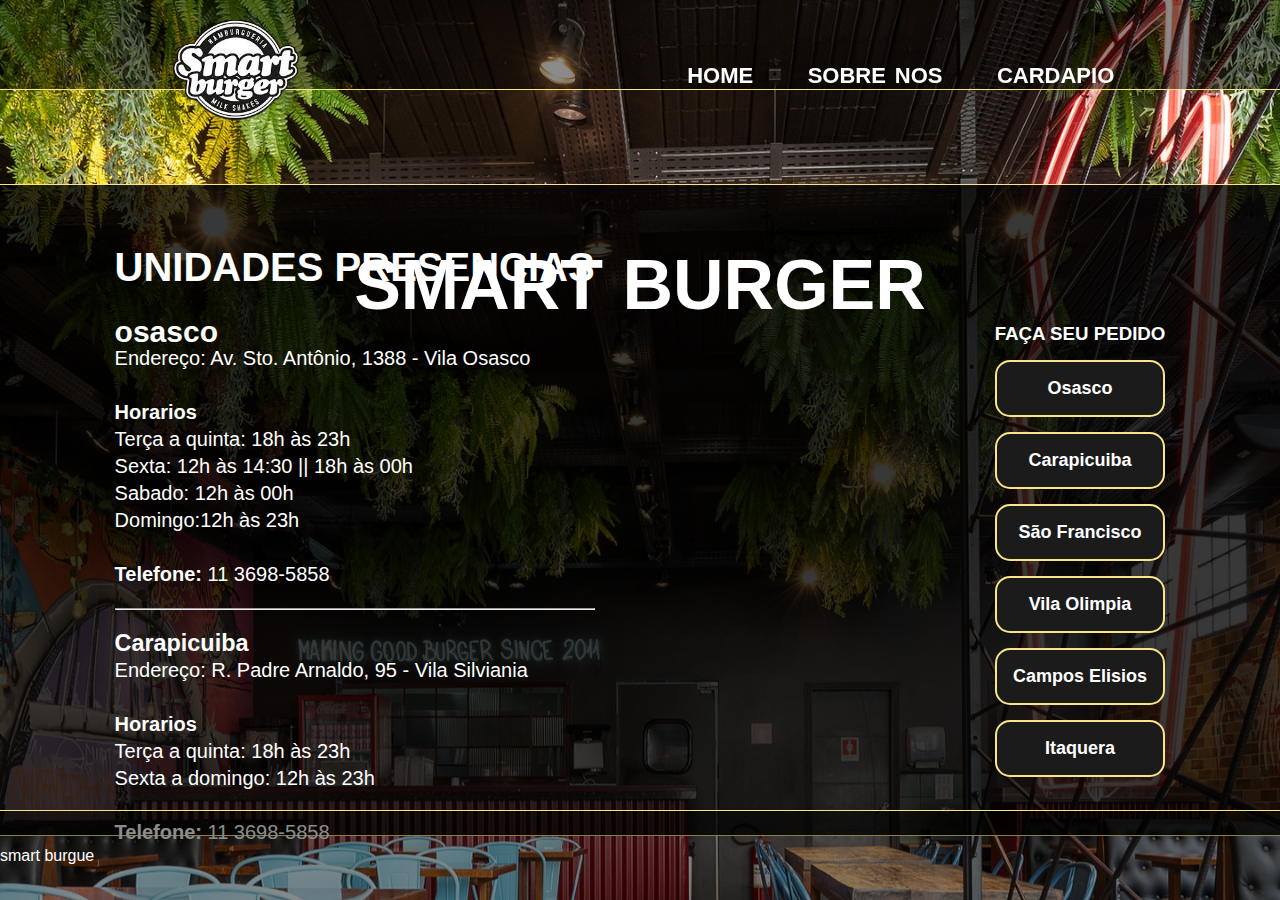
==== index.html @ 5e98b0a4 "projeto smart" ====
<!DOCTYPE html>
<html lang="pt-br">

<head>
    <meta charset="UTF-8">
    <meta name="viewport" content="width=device-width, initial-scale=1.0">
    <title>Smart Burger</title>
    <link rel="stylesheet" href="style.css">
</head>

<body>
    <header class="header">
        <a href="index.html">
            <img src="img/images-removebg-preview.png"  class="logo" alt="">
        </a>
        <div class="linksHeader">
            <a href="index.html">home</a>
            <a href="sobre.html">sobre nos</a>
            <!-- <a href="unidades.html">nossas unidade</a> -->
            <a href="cardapio.html">cardapio</a>
        </div>
    </header>
    
    <section class="containerSection">
        <div class="container">

            <div>
                <h1 class="smarth1">
                    SMART BURGER
                </h1>
            </div>
            <div class="unidadeEdelivery">
                <div class="unidades" id="unidades">
                    <h1>UNIDADES PRESENCIAS</h1>
                    <div class="unidade1">
                        <br>
                        <h2>osasco</h2>
                        <p>Endereço: Av. Sto. Antônio, 1388 - Vila Osasco</p>
                        <br>
                        <h4>Horarios</h4>
                        <p>Terça a quinta: 18h às 23h</p>
                        <p>Sexta: 12h às 14:30 || 18h às 00h</p>
                        <p>Sabado: 12h às 00h</p>
                        <p>Domingo:12h às 23h</p>
                        <br>
                        <p><strong>Telefone:</strong> 11 3698-5858</p>
                    </div>
                    <hr style="margin: 10px 0;">
                    <div class="unidade1">
                        <h3>Carapicuiba</h3>
                        <p>Endereço: R. Padre Arnaldo, 95 - Vila Silviania</p>
                        <br>                        
                        <h4>Horarios</h4>
                        <p>Terça a quinta: 18h às 23h</p>
                        <p>Sexta a domingo: 12h às 23h</p>
                        <br>
                        <p><strong>Telefone:</strong> 11 3698-5858</p>
                    </div>
                </div>
                <div class="delivery">
                <h3>faça seu pedido</h3>
                <button>osasco</button>
                <button>carapicuiba</button>
                <button>são francisco</button>
                <button>vila olimpia</button>
                <button>campos elisios</button>
                <button>itaquera</button>
            </div>
        </div>
        </div>
        
        <div class="contato">

        </div>
        </div>
    </section>

    <footer>
        <div>
            <p>smart burgue</p>
        </div>
    </footer>
</body>

</html>
---- style.css ----
*{
    margin: 0;
    padding: 0;
    box-sizing: border-box;
}

body{
    /* background: radial-gradient(rgb(27, 27, 27), rgb(43, 42, 42)); */
    background-image: url('img/salao.jpg');
    background-size: cover;
    background-repeat: no-repeat;
    background-position: fixed;
    font-family: 'Roboto', sans-serif;
    color: white;
    height: 100vh;
    /* width: 100%; */
}

/* HEADER */
.header{
    display: flex;
    height: 10vh;
    flex-direction: row;
    flex-wrap: wrap;
    justify-content: space-around;
    align-items: center;
    background-color: #00000073;
    border-bottom: 1px solid #F7E588;
    width: 100%;
    position: fixed;
    z-index: 1;
}
.logo{
    width: 140px;
}
.linksHeader a{
    text-decoration: none;
    font-size: 32px;
    font-weight: bold;
    color: white;
    font-variant: small-caps;
    margin-left: 50px;
    transition: 0.5s;
}.linksHeader a:hover{
    color: #F7E588;
    border-bottom-left-radius: 1px solid #F7E588;
}

/* FOOTER */
footer{
    position: absolute;
    bottom: 0;
    display: flex;
    height: 10vh;
    flex-wrap: wrap;
    align-items: center;
    background-color: #00000073;
    border-top: 1px solid #F7E588;
    width: 100%;
    margin-top: 100px;

}

/* HOME */
.containerSection{
    position: absolute;
    display: flex;
    align-items: center;
    justify-content: center;
    width: 100%;
    height: 80vh;
    margin: 150px 0;
    /* padding: 10px 0; */
    
}

.container{
    background-color: #000000c7;
    display: flex;
    /* height: 100vh; */
    flex-direction: column;
    align-items: center;
    justify-content: center;
    /* margin: 150px auto; */
    padding: 60px 0;
    width: 100%;
    border-top: 1px solid #F7E588;
    border-bottom: 1px solid #F7E588;
    
}

.unidadeEdelivery{
    height: 50vh;
    display: flex;
    flex-direction: row;
    align-items: center;
    gap: 400px;
    margin: 0 20px;
}
.unidades{
    display: flex;
    flex-direction: column;
    gap: 10px;
    line-height: 27px;
    font-size: 20px;
}
.delivery{
    display: flex;
    flex-direction: column;
    /* margin: 0 auto; */
    gap: 15px 0;
    /* text-align: center; */
    text-transform: uppercase;
}
.delivery button{
    padding: 16px;
    font-size: 18px;
    font-weight: 700;
    border: 2px solid #F7E588;
    background-color: #1B1B1B;
    color: white;
    text-transform: capitalize;
    border-radius: 15px;
}
.delivery button:hover{
    background-color: #F7E588;
    border: 2px solid white;
    color: #1B1B1B
}
.smarth1{
    font-size: 70px;
    font-weight: 700;
    

}

/* SOBRE */

.sobreNos{
    position: absolute;
    display: flex;
    align-items: center;
    justify-content: center;
    width: 100%;
    height: 80vh;
    margin: 150px 0;
    /* width: 50vw; */
    flex-direction: column;
    align-items: center;
    justify-content: center;
    
}

.imgs{
    display: flex;
    align-items: center;
    justify-content: center;
    flex-direction: row;
    border: 2px solid #F7E588;
    margin: 30px;

    /* position: relative; */
}
.imgs img{
    max-width: 600px;
    min-width: 150px;
    width: 100%;

}
.sobre{
    border: 2px solid #F7E588;
    background-color: #1B1B1B;
    color: #F7E588;
    /* position: absolute; */
    display: flex;
    flex-direction: column;
    align-items: center;
    margin: -100px 10px 70px;
    padding: 30px 20px;
    font-size: 20PX;
    max-width: 850px;
    text-align: justify;
    width: auto;
}


/* CARDAPIO */
.sectionCardapio{
display: flex;
position: absolute;
flex-direction: column;
height: 80vh;
width: 100%;
align-items:  center ;
justify-content: center;
margin: 110px auto;
}
.fotosCardapio{
    display: grid;
    grid-template-columns: repeat(3, 1fr);
    gap: 6px;
    margin: 20px;
    
}
.fotosCardapio img{
    max-width: 300px;
    width: 100%;
}
.btnCardapio{
    margin-top: 30px;
    font-size: 50px;
    background-color: #1B1B1B;
    border: 2px solid #F7E588;
    color: #F7E588;
    padding: 20px;
    border-radius: 10px;
    cursor: pointer;
}
.btnCardapio:hover{
    background-color: #F7E588;
    border: 2px solid #1B1B1B;
    color: #1B1B1B
    ;
}


@media (max-width: 900px){
    .containerSection{
        margin: 100px 0;
    }
    .unidadeEdelivery{
        /* flex-direction: column; */
        gap: 100px;
        justify-content: center;
        width: 100%;
        padding: 0 10px;
        flex-wrap: wrap;
    }
    .unidades{
        text-align: center;
    }
    .sobreNos{
        margin: 100px 0;
    }
    .imgs{
        flex-direction: column;
    }
    .sobre{
        margin: 0;
    }
    .sectionCardapio{
        margin: 100px 0;
    }
    .fotosCardapio{
        grid-template-columns: 1fr;
    }
    .fotosCardapio img{
        max-width: 100%;
    }
    .btnCardapio{
        font-size: 30px;
    }
    .smarth1{
        font-size: 50px;
    }
    .delivery button{
        padding: 10px;
        font-size: 14px;
    }
    .linksHeader a{
        font-size: 20px;
    }
    .logo{
        width: 100px;
    }
    
}
@media (max-width: 710px){
    .container{
        height: auto;
        margin-top: 150px; /* Reduzir a margem superior */
        padding: 20px; /* Adicionar padding para espaçamento interno */
    }
    .unidadeEdelivery{
        height: auto; /* Ajustar a altura automaticamente */
        flex-direction: column; /* Mudar a direção do flex para coluna */
        align-items: center; /* Centralizar os itens */
        gap: 20px; /* Reduzir o espaçamento entre os itens */
        padding: 20px; /* Adicionar padding para espaçamento interno */
    }
    .header{
        height: auto; /* Ajustar a altura automaticamente */
        flex-direction: column; /* Mudar a direção do flex para coluna */
        align-items: center; /* Centralizar os itens */
        padding: 10px; /* Adicionar padding para espaçamento interno */
    }
    footer{
        height: auto; /* Ajustar a altura automaticamente */
        padding: 20px; /* Adicionar padding para espaçamento interno */
        margin-top: 50px; /* Reduzir a margem superior */
    }
    .sobre{
        margin: 0;
        padding: 20px; /* Adicionar padding para espaçamento interno */
    }
    .sectionCardapio{
        margin: 20px 0; /* Reduzir a margem superior e inferior */
        padding: 20px; /* Adicionar padding para espaçamento interno */
    }
    .fotosCardapio{
        grid-template-columns: 1fr; /* Ajustar a grade para uma coluna */
        gap: 10px; /* Reduzir o espaçamento entre os itens */
    }
    .fotosCardapio img{
        max-width: 100%; /* Ajustar a largura máxima para 100% */
    }
    .btnCardapio{
        font-size: 20px; /* Reduzir o tamanho da fonte */
        padding: 10px; /* Reduzir o padding */
    }
    .smarth1{
        font-size: 40px; /* Reduzir o tamanho da fonte */
    }
    .delivery button{
        padding: 10px; /* Reduzir o padding */
        font-size: 14px; /* Reduzir o tamanho da fonte */
    }
    .linksHeader a{
        font-size: 20px; /* Reduzir o tamanho da fonte */
        margin-left: 10px; /* Reduzir a margem esquerda */
    }
    .logo{
        width: 80px; /* Reduzir a largura da logo */
    }
}
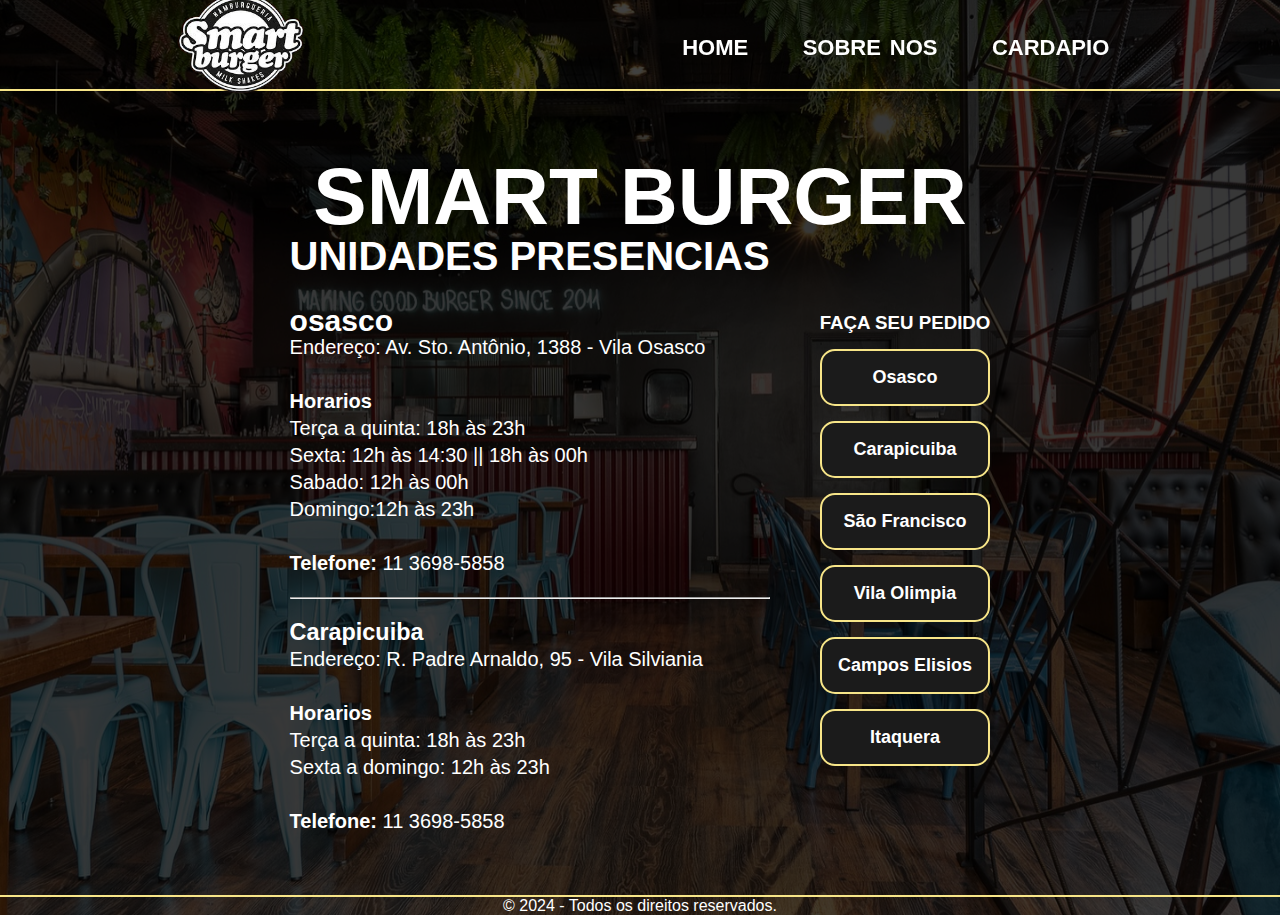
==== commit 4483d873: "adicionado resposividade na pagina home" ====
--- a/index.html
+++ b/index.html
@@ -11,23 +11,19 @@
 <body>
     <header class="header">
         <a href="index.html">
-            <img src="img/images-removebg-preview.png"  class="logo" alt="">
+            <img src="img/images-removebg-preview.png" class="logo" alt="">
         </a>
         <div class="linksHeader">
             <a href="index.html">home</a>
             <a href="sobre.html">sobre nos</a>
-            <!-- <a href="unidades.html">nossas unidade</a> -->
             <a href="cardapio.html">cardapio</a>
         </div>
     </header>
     
     <section class="containerSection">
         <div class="container">
-
             <div>
-                <h1 class="smarth1">
-                    SMART BURGER
-                </h1>
+                <h1 class="smarth1">SMART BURGER</h1>
             </div>
             <div class="unidadeEdelivery">
                 <div class="unidades" id="unidades">
@@ -58,26 +54,25 @@
                     </div>
                 </div>
                 <div class="delivery">
-                <h3>faça seu pedido</h3>
-                <button>osasco</button>
-                <button>carapicuiba</button>
-                <button>são francisco</button>
-                <button>vila olimpia</button>
-                <button>campos elisios</button>
-                <button>itaquera</button>
+                    <h3>faça seu pedido</h3>
+                    <button>osasco</button>
+                    <button>carapicuiba</button>
+                    <button>são francisco</button>
+                    <button>vila olimpia</button>
+                    <button>campos elisios</button>
+                    <button>itaquera</button>
+                </div>
             </div>
-        </div>
         </div>
         
         <div class="contato">
-
-        </div>
+            <!-- Se houver conteúdo de contato, adicione aqui -->
         </div>
     </section>
-
+    
     <footer>
         <div>
-            <p>smart burgue</p>
+            <p>© 2024 - Todos os direitos reservados.</p>
         </div>
     </footer>
 </body>
--- a/style.css
+++ b/style.css
@@ -1,39 +1,43 @@
-*{
+* {
     margin: 0;
     padding: 0;
     box-sizing: border-box;
 }
 
-body{
-    /* background: radial-gradient(rgb(27, 27, 27), rgb(43, 42, 42)); */
-    background-image: url('img/salao.jpg');
-    background-size: cover;
-    background-repeat: no-repeat;
-    background-position: fixed;
+html, body {
     font-family: 'Roboto', sans-serif;
     color: white;
-    height: 100vh;
-    /* width: 100%; */
-}
-
-/* HEADER */
-.header{
+    height: 100%;
+    display: flex;
+    flex-direction: column;
+    min-height: 100vh;
+}
+
+body {
+    background: url('img/salao.jpg') no-repeat center center fixed;
+    background-size: cover;
+    flex: 1;
+}
+
+.header {
     display: flex;
     height: 10vh;
-    flex-direction: row;
-    flex-wrap: wrap;
     justify-content: space-around;
     align-items: center;
-    background-color: #00000073;
+    background-color: rgba(0, 0, 0, 0.747);
     border-bottom: 1px solid #F7E588;
     width: 100%;
-    position: fixed;
-    z-index: 1;
-}
-.logo{
+    position: sticky;
+    top: 0;
+    z-index: 10;
+    padding: 10px;
+}
+
+.logo {
     width: 140px;
 }
-.linksHeader a{
+
+.linksHeader a {
     text-decoration: none;
     font-size: 32px;
     font-weight: bold;
@@ -41,78 +45,71 @@
     font-variant: small-caps;
     margin-left: 50px;
     transition: 0.5s;
-}.linksHeader a:hover{
+}
+
+.linksHeader a:hover {
     color: #F7E588;
     border-bottom-left-radius: 1px solid #F7E588;
 }
 
-/* FOOTER */
-footer{
-    position: absolute;
-    bottom: 0;
-    display: flex;
+footer {
+    width: 100%;
     height: 10vh;
-    flex-wrap: wrap;
-    align-items: center;
-    background-color: #00000073;
+    background-color: rgba(0, 0, 0, 0.747);
     border-top: 1px solid #F7E588;
-    width: 100%;
-    margin-top: 100px;
-
-}
-
-/* HOME */
-.containerSection{
-    position: absolute;
-    display: flex;
-    align-items: center;
-    justify-content: center;
-    width: 100%;
-    height: 80vh;
-    margin: 150px 0;
-    /* padding: 10px 0; */
-    
-}
-
-.container{
+    display: flex;
+    align-items: center;
+    justify-content: center;
+    margin-top: auto;
+}
+
+.containerSection {
+    display: flex;
+    flex-direction: column;
+    align-items: center;
+    justify-content: center;
+    width: 100%;
+    /* min-height: calc(90vh - 10vh); */
+    flex: 1;
+}
+
+.container {
     background-color: #000000c7;
     display: flex;
-    /* height: 100vh; */
-    flex-direction: column;
-    align-items: center;
-    justify-content: center;
-    /* margin: 150px auto; */
+    flex-direction: column;
+    align-items: center;
+    justify-content: center;
     padding: 60px 0;
     width: 100%;
     border-top: 1px solid #F7E588;
     border-bottom: 1px solid #F7E588;
-    
-}
-
-.unidadeEdelivery{
-    height: 50vh;
+}
+
+.unidadeEdelivery {
+    height: auto;
     display: flex;
     flex-direction: row;
     align-items: center;
     gap: 400px;
     margin: 0 20px;
 }
-.unidades{
+
+.unidades {
     display: flex;
     flex-direction: column;
     gap: 10px;
     line-height: 27px;
     font-size: 20px;
 }
-.delivery{
-    display: flex;
-    flex-direction: column;
-    /* margin: 0 auto; */
+
+.delivery {
+    display: flex;
+    flex-direction: column;
     gap: 15px 0;
-    /* text-align: center; */
     text-transform: uppercase;
 }
-.delivery button{
+
+.delivery button {
     padding: 16px;
     font-size: 18px;
     font-weight: 700;
@@ -122,91 +119,81 @@
     text-transform: capitalize;
     border-radius: 15px;
 }
-.delivery button:hover{
+
+.delivery button:hover {
     background-color: #F7E588;
     border: 2px solid white;
-    color: #1B1B1B
-}
-.smarth1{
+    color: #1B1B1B;
+}
+
+.smarth1 {
     font-size: 70px;
     font-weight: 700;
-    
-
-}
-
-/* SOBRE */
-
-.sobreNos{
-    position: absolute;
-    display: flex;
-    align-items: center;
-    justify-content: center;
-    width: 100%;
-    height: 80vh;
+}
+
+.sobreNos {
+    display: flex;
+    align-items: center;
+    justify-content: center;
+    width: 100%;
+    height: 60vh;
     margin: 150px 0;
-    /* width: 50vw; */
-    flex-direction: column;
-    align-items: center;
-    justify-content: center;
-    
-}
-
-.imgs{
+    flex-direction: column;
+}
+
+.imgs {
     display: flex;
     align-items: center;
     justify-content: center;
     flex-direction: row;
     border: 2px solid #F7E588;
     margin: 30px;
-
-    /* position: relative; */
-}
-.imgs img{
+}
+
+.imgs img {
     max-width: 600px;
     min-width: 150px;
     width: 100%;
-
-}
-.sobre{
+}
+
+.sobre {
     border: 2px solid #F7E588;
     background-color: #1B1B1B;
     color: #F7E588;
-    /* position: absolute; */
     display: flex;
     flex-direction: column;
     align-items: center;
     margin: -100px 10px 70px;
     padding: 30px 20px;
-    font-size: 20PX;
+    font-size: 20px;
     max-width: 850px;
     text-align: justify;
     width: auto;
 }
 
-
-/* CARDAPIO */
-.sectionCardapio{
-display: flex;
-position: absolute;
-flex-direction: column;
-height: 80vh;
-width: 100%;
-align-items:  center ;
-justify-content: center;
-margin: 110px auto;
-}
-.fotosCardapio{
+.sectionCardapio {
+    display: flex;
+    flex-direction: column;
+    height: auto;
+    width: 100%;
+    align-items: center;
+    justify-content: center;
+    margin: 110px auto;
+}
+
+.fotosCardapio {
     display: grid;
     grid-template-columns: repeat(3, 1fr);
     gap: 6px;
     margin: 20px;
-    
-}
-.fotosCardapio img{
+}
+
+.fotosCardapio img {
     max-width: 300px;
     width: 100%;
 }
-.btnCardapio{
+
+.btnCardapio {
     margin-top: 30px;
     font-size: 50px;
     background-color: #1B1B1B;
@@ -216,120 +203,282 @@
     border-radius: 10px;
     cursor: pointer;
 }
-.btnCardapio:hover{
+
+.btnCardapio:hover {
     background-color: #F7E588;
     border: 2px solid #1B1B1B;
-    color: #1B1B1B
-    ;
-}
-
-
-@media (max-width: 900px){
-    .containerSection{
+    color: #1B1B1B;
+}
+
+/* Media Queries */
+@media (max-width: 900px) {
+    .containerSection {
         margin: 100px 0;
     }
-    .unidadeEdelivery{
-        /* flex-direction: column; */
+    .unidadeEdelivery {
         gap: 100px;
         justify-content: center;
         width: 100%;
         padding: 0 10px;
         flex-wrap: wrap;
     }
-    .unidades{
+    .unidades {
         text-align: center;
     }
-    .sobreNos{
+    .sobreNos {
         margin: 100px 0;
     }
-    .imgs{
-        flex-direction: column;
-    }
-    .sobre{
+    .imgs {
+        flex-direction: column;
+    }
+    .sobre {
         margin: 0;
     }
-    .sectionCardapio{
+    .sectionCardapio {
         margin: 100px 0;
     }
-    .fotosCardapio{
+    .fotosCardapio {
         grid-template-columns: 1fr;
     }
-    .fotosCardapio img{
+    .fotosCardapio img {
         max-width: 100%;
     }
-    .btnCardapio{
+    .btnCardapio {
         font-size: 30px;
     }
-    .smarth1{
+    .smarth1 {
         font-size: 50px;
     }
-    .delivery button{
+    .delivery button {
         padding: 10px;
         font-size: 14px;
     }
-    .linksHeader a{
+    .linksHeader a {
         font-size: 20px;
     }
-    .logo{
+    .logo {
         width: 100px;
     }
+}
+
+@media (max-width: 710px) {
+    .container {
+        height: auto;
+        /* margin-top: 150px; */
+        padding: 20px;
+    }
+    .unidadeEdelivery {
+        height: auto;
+        flex-direction: column;
+        align-items: center;
+        gap: 20px;
+        padding: 20px;
+    }
+    .header {
+        height: auto;
+        flex-direction: column;
+        align-items: center;
+        padding: 10px;
+    }
+    footer {
+        height: auto;
+        padding: 20px;
+        /* margin-top: 50px; */
+    }
+    .sobre {
+        margin: 0;
+        padding: 20px;
+    }
+    .sectionCardapio {
+        margin: 20px 0;
+        padding: 20px;
+    }
+    .fotosCardapio {
+        grid-template-columns: 1fr;
+        gap: 10px;
+    }
+    .fotosCardapio img {
+        max-width: 100%;
+    }
+    .btnCardapio {
+        font-size: 20px;
+        padding: 10px;
+    }
+    .smarth1 {
+        font-size: 40px;
+    }
+    .delivery button {
+        padding: 10px;
+        font-size: 14px;
+    }
+    .linksHeader a {
+        font-size: 20px;
+        margin-left: 10px;
+    }
+    .logo {
+        width: 80px;
+    }
+}
+
+
+
+@media (max-width: 365px) {
+    .container {
+        height: auto;
+        margin-top: -50px;
+        padding: 10px;
+    }
+    .unidadeEdelivery {
+        height: auto;
+        flex-direction: column;
+        align-items: center;
+        gap: 10px;
+        padding: 10px;
+    }
+    .header {
+        height: auto;
+        flex-direction: column;
+        align-items: center;
+        padding: 5px;
+    }
+    footer {
+        height: auto;
+        margin-top: -50px;
+    }
+    .sobre {
+        margin: 0;
+        padding: 10px;
+    }
+    .sectionCardapio {
+        margin: 10px 0;
+        padding: 10px;
+    }
+    .fotosCardapio {
+        grid-template-columns: 1fr;
+        gap: 5px;
+    }
+    .fotosCardapio img {
+        max-width: 100%;
+    }
+    .btnCardapio {
+        font-size: 16px;
+        padding: 5px;
+    }
+    .smarth1 {
+        font-size: 30px;
+        text-align: center;
+    }
+    .unidades h1 {
+        font-size: 20px;
+    }
+    .unidades h2 {
+        font-size: 18px;
+    }
+    .delivery button {
+        padding: 5px;
+        font-size: 12px;
+    }
+    .linksHeader a {
+        font-size: 14px;
+        margin-left: 5px;
+    }
+    .logo {
+        width: 50px;
+    }
+}
+
+/* @media (max-width: 414px) {
+   
+    .unidadeEdelivery {
+        height: auto;
+        flex-direction: column;
+        align-items: center;
+        gap: 20px;
+        padding: 20px;
+    }
     
-}
-@media (max-width: 710px){
-    .container{
-        height: auto;
-        margin-top: 150px; /* Reduzir a margem superior */
-        padding: 20px; /* Adicionar padding para espaçamento interno */
-    }
-    .unidadeEdelivery{
-        height: auto; /* Ajustar a altura automaticamente */
-        flex-direction: column; /* Mudar a direção do flex para coluna */
-        align-items: center; /* Centralizar os itens */
-        gap: 20px; /* Reduzir o espaçamento entre os itens */
-        padding: 20px; /* Adicionar padding para espaçamento interno */
-    }
-    .header{
-        height: auto; /* Ajustar a altura automaticamente */
-        flex-direction: column; /* Mudar a direção do flex para coluna */
-        align-items: center; /* Centralizar os itens */
-        padding: 10px; /* Adicionar padding para espaçamento interno */
-    }
-    footer{
-        height: auto; /* Ajustar a altura automaticamente */
-        padding: 20px; /* Adicionar padding para espaçamento interno */
-        margin-top: 50px; /* Reduzir a margem superior */
-    }
-    .sobre{
+    footer {
+        height: auto;
+        padding: 20px;
+        margin-top: 50px;
+    }
+    .sobre {
         margin: 0;
-        padding: 20px; /* Adicionar padding para espaçamento interno */
-    }
-    .sectionCardapio{
-        margin: 20px 0; /* Reduzir a margem superior e inferior */
-        padding: 20px; /* Adicionar padding para espaçamento interno */
-    }
-    .fotosCardapio{
-        grid-template-columns: 1fr; /* Ajustar a grade para uma coluna */
-        gap: 10px; /* Reduzir o espaçamento entre os itens */
-    }
-    .fotosCardapio img{
-        max-width: 100%; /* Ajustar a largura máxima para 100% */
-    }
-    .btnCardapio{
-        font-size: 20px; /* Reduzir o tamanho da fonte */
-        padding: 10px; /* Reduzir o padding */
-    }
-    .smarth1{
-        font-size: 40px; /* Reduzir o tamanho da fonte */
-    }
-    .delivery button{
-        padding: 10px; /* Reduzir o padding */
-        font-size: 14px; /* Reduzir o tamanho da fonte */
-    }
-    .linksHeader a{
-        font-size: 20px; /* Reduzir o tamanho da fonte */
-        margin-left: 10px; /* Reduzir a margem esquerda */
-    }
-    .logo{
-        width: 80px; /* Reduzir a largura da logo */
+        padding: 20px;
+    }
+    .sectionCardapio {
+        margin: 20px 0;
+        padding: 20px;
+    }
+    .fotosCardapio {
+        grid-template-columns: 1fr;
+        gap: 10px;
+    }
+    .fotosCardapio img {
+        max-width: 100%;
+    }
+    .btnCardapio {
+        font-size: 20px;
+        padding: 10px;
+    }
+    .smarth1 {
+        font-size: 36px;
+        text-align: center;
+    }
+    .unidades h1 {
+        font-size: 24px;
+    }
+    .unidades h2 {
+        font-size: 22px;
+    }
+    .delivery button {
+        padding: 10px;
+        font-size: 14px;
+    }
+    .linksHeader a {
+        font-size: 16px;
+        margin-left: 10px;
+    }
+    .logo {
+        width: 60px;
+    }
+} */
+
+@media (max-width: 320px) {
+    .linksHeader a {
+        font-size: 12px;
+        margin-left: 5px;
+    }
+    .smarth1 {
+        font-size: 28px;
+    }
+    .btnCardapio {
+        font-size: 14px;
+        padding: 4px;
+    }
+}
+
+@media (max-width: 768px) and (orientation: landscape) {
+    .header {
+        flex-direction: row;
+        justify-content: space-between;
+        padding: 5px 10px;
+    }
+    .linksHeader a {
+        font-size: 18px;
+        margin-left: 20px;
+    }
+}
+
+@media (min-width: 1200px) {
+    .containerSection {
+        flex-direction: row;
+        justify-content: space-around;
+    }
+    .unidadeEdelivery {
+        gap: 50px;
+    }
+    .smarth1 {
+        font-size: 80px;
     }
 }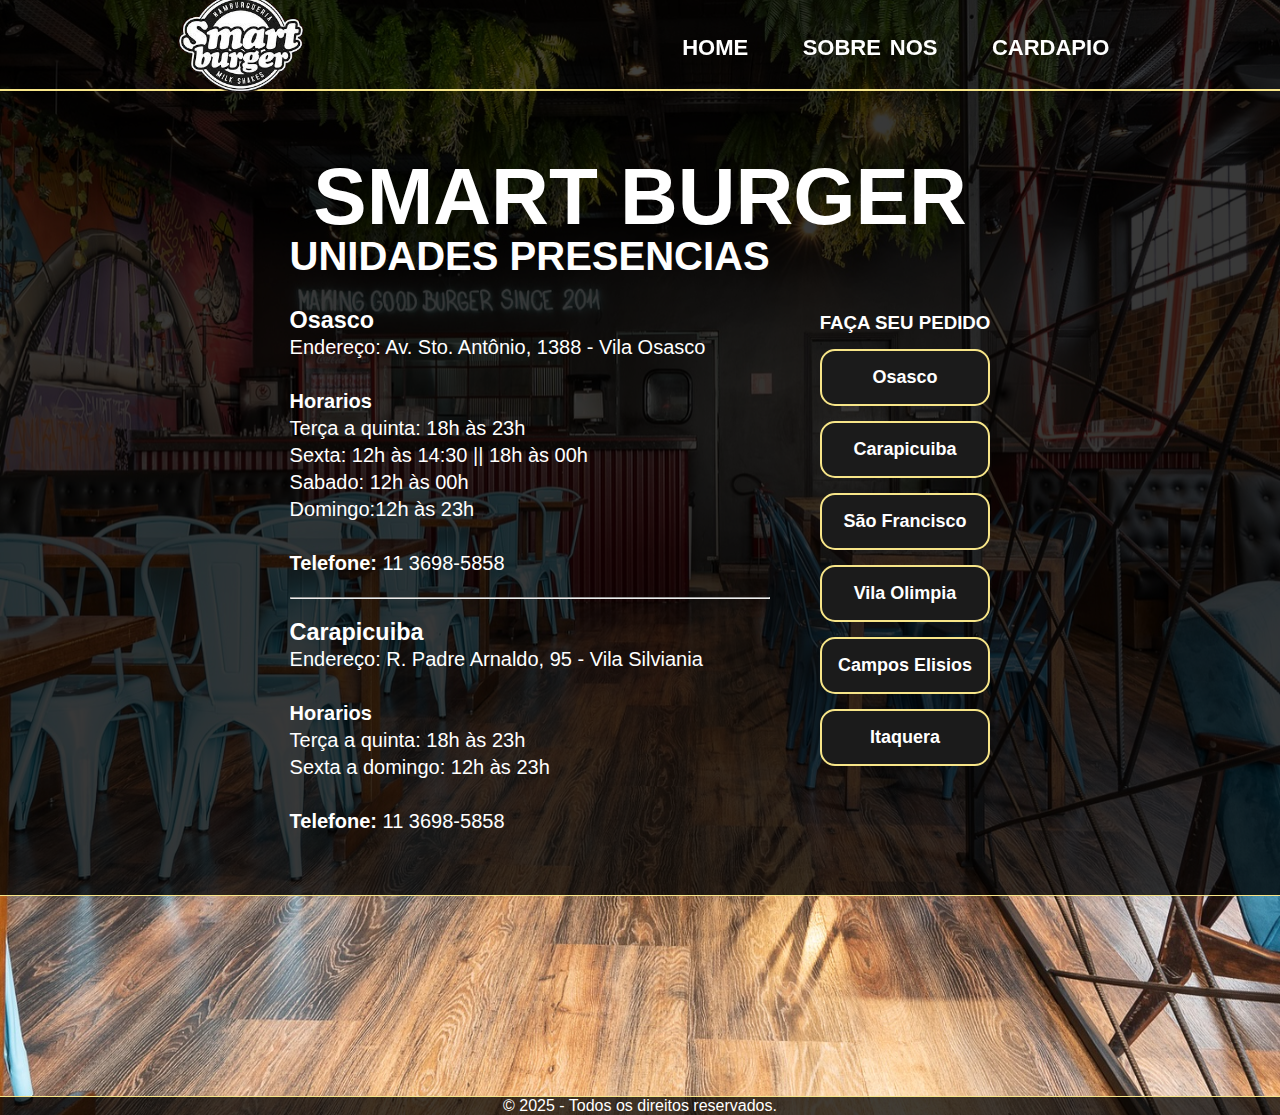
==== commit 1190c5d6: "respositividade nas paginas" ====
--- a/index.html
+++ b/index.html
@@ -30,7 +30,7 @@
                     <h1>UNIDADES PRESENCIAS</h1>
                     <div class="unidade1">
                         <br>
-                        <h2>osasco</h2>
+                        <h3>Osasco</h3>
                         <p>Endereço: Av. Sto. Antônio, 1388 - Vila Osasco</p>
                         <br>
                         <h4>Horarios</h4>
@@ -72,7 +72,7 @@
     
     <footer>
         <div>
-            <p>© 2024 - Todos os direitos reservados.</p>
+            <p>© 2025 - Todos os direitos reservados.</p>
         </div>
     </footer>
 </body>
--- a/style.css
+++ b/style.css
@@ -54,7 +54,7 @@
 
 footer {
     width: 100%;
-    height: 10vh;
+    height: 5vh;
     background-color: rgba(0, 0, 0, 0.747);
     border-top: 1px solid #F7E588;
     display: flex;
@@ -167,14 +167,15 @@
     padding: 30px 20px;
     font-size: 20px;
     max-width: 850px;
+    min-width: 150px;
     text-align: justify;
-    width: auto;
+    width: 100%;
 }
 
 .sectionCardapio {
     display: flex;
     flex-direction: column;
-    height: auto;
+    height: 60vh;
     width: 100%;
     align-items: center;
     justify-content: center;
@@ -190,7 +191,8 @@
 
 .fotosCardapio img {
     max-width: 300px;
-    width: 100%;
+    min-width: 100px;
+    width: auto;
 }
 
 .btnCardapio {
@@ -228,26 +230,26 @@
     .sobreNos {
         margin: 100px 0;
     }
-    .imgs {
-        flex-direction: column;
-    }
+    
     .sobre {
-        margin: 0;
+        width: 80%;
     }
     .sectionCardapio {
-        margin: 100px 0;
+        align-items: center;
+        margin: 100px 0 ;
     }
     .fotosCardapio {
-        grid-template-columns: 1fr;
+        /* grid-template-columns: fr; */
     }
     .fotosCardapio img {
-        max-width: 100%;
+        width: 100%;
     }
     .btnCardapio {
         font-size: 30px;
     }
     .smarth1 {
         font-size: 50px;
+        margin-bottom: 20px;
     }
     .delivery button {
         padding: 10px;
@@ -264,7 +266,6 @@
 @media (max-width: 710px) {
     .container {
         height: auto;
-        /* margin-top: 150px; */
         padding: 20px;
     }
     .unidadeEdelivery {
@@ -283,29 +284,20 @@
     footer {
         height: auto;
         padding: 20px;
-        /* margin-top: 50px; */
     }
     .sobre {
-        margin: 0;
-        padding: 20px;
-    }
-    .sectionCardapio {
-        margin: 20px 0;
-        padding: 20px;
-    }
-    .fotosCardapio {
-        grid-template-columns: 1fr;
-        gap: 10px;
-    }
-    .fotosCardapio img {
-        max-width: 100%;
-    }
+        font-size: 18px;
+        margin-top: -60px ;
+        padding: 10px;
+    }
+ 
     .btnCardapio {
         font-size: 20px;
         padding: 10px;
     }
     .smarth1 {
         font-size: 40px;
+        margin-bottom: 0;
     }
     .delivery button {
         padding: 10px;
@@ -319,7 +311,36 @@
         width: 80px;
     }
 }
-
+@media (max-width: 440px) {
+    .fotosCardapio{
+     grid-template-columns: repeat(2, 1fr);
+    }
+     
+     .sobreNos {
+         margin: 150px 0;
+     }
+ }
+@media (max-height: 1000px) {
+    footer{
+        height: 8vh;
+        margin-top: 200px;
+
+    }
+    .sectionCardapio{
+        margin-top: 200px;
+    }
+ }
+@media (max-height: 750px) {
+    footer{
+        height: 8vh;
+        bottom: 0;
+        margin-top: 200px;
+
+    }
+    .sectionCardapio{
+        margin-top: 250px;
+    }
+ }
 
 
 @media (max-width: 365px) {
@@ -341,28 +362,25 @@
         align-items: center;
         padding: 5px;
     }
-    footer {
-        height: auto;
-        margin-top: -50px;
-    }
+    
     .sobre {
-        margin: 0;
-        padding: 10px;
-    }
+        margin-top: 0;
+    }
+   
     .sectionCardapio {
-        margin: 10px 0;
+        margin: 100px 0;
         padding: 10px;
     }
     .fotosCardapio {
-        grid-template-columns: 1fr;
-        gap: 5px;
-    }
+        margin: 100px 0;
+    }
+    
     .fotosCardapio img {
-        max-width: 100%;
+        width: 100%;
     }
     .btnCardapio {
         font-size: 16px;
-        padding: 5px;
+        padding: 10px;
     }
     .smarth1 {
         font-size: 30px;
@@ -387,64 +405,15 @@
     }
 }
 
-/* @media (max-width: 414px) {
-   
-    .unidadeEdelivery {
-        height: auto;
-        flex-direction: column;
-        align-items: center;
-        gap: 20px;
-        padding: 20px;
-    }
-    
-    footer {
-        height: auto;
-        padding: 20px;
-        margin-top: 50px;
-    }
-    .sobre {
-        margin: 0;
-        padding: 20px;
-    }
-    .sectionCardapio {
-        margin: 20px 0;
-        padding: 20px;
-    }
-    .fotosCardapio {
-        grid-template-columns: 1fr;
-        gap: 10px;
-    }
-    .fotosCardapio img {
-        max-width: 100%;
-    }
-    .btnCardapio {
-        font-size: 20px;
-        padding: 10px;
-    }
-    .smarth1 {
-        font-size: 36px;
-        text-align: center;
-    }
-    .unidades h1 {
-        font-size: 24px;
-    }
-    .unidades h2 {
-        font-size: 22px;
-    }
-    .delivery button {
-        padding: 10px;
-        font-size: 14px;
-    }
-    .linksHeader a {
-        font-size: 16px;
-        margin-left: 10px;
-    }
-    .logo {
-        width: 60px;
-    }
-} */
+
 
 @media (max-width: 320px) {
+    .sectionCardapio{
+        margin-top: 200px;
+    }
+    .sobreNos{
+        margin-top: 250px;
+    }
     .linksHeader a {
         font-size: 12px;
         margin-left: 5px;
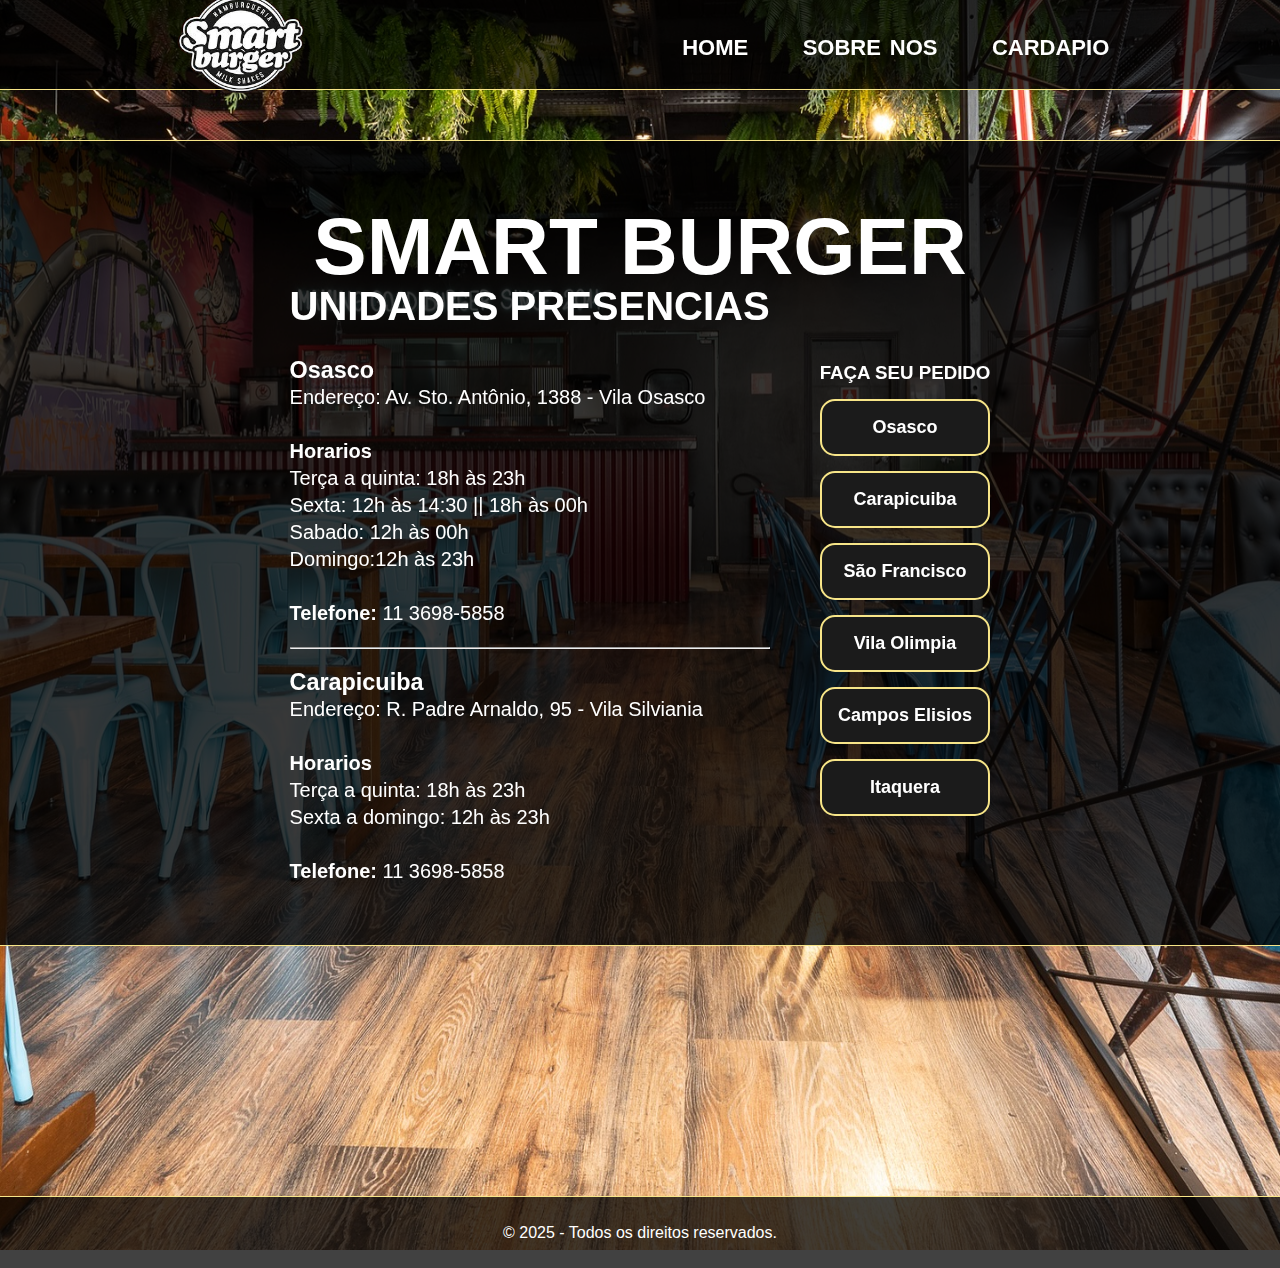
==== commit d08cd760: "adicionado animaçoes na pagina" ====
--- a/index.html
+++ b/index.html
@@ -6,10 +6,11 @@
     <meta name="viewport" content="width=device-width, initial-scale=1.0">
     <title>Smart Burger</title>
     <link rel="stylesheet" href="style.css">
+    <link href="https://unpkg.com/aos@2.3.1/dist/aos.css" rel="stylesheet">
 </head>
 
 <body>
-    <header class="header">
+    <header class="header" data-aos="fade-down" >
         <a href="index.html">
             <img src="img/images-removebg-preview.png" class="logo" alt="">
         </a>
@@ -21,12 +22,13 @@
     </header>
     
     <section class="containerSection">
-        <div class="container">
+        <div class="container" data-aos="fade-down">
             <div>
-                <h1 class="smarth1">SMART BURGER</h1>
+                <h1 class="smarth1" data-aos="fade-down">SMART BURGER</h1>
             </div>
             <div class="unidadeEdelivery">
-                <div class="unidades" id="unidades">
+                <div class="unidades" id="unidades" data-aos="fade-right"  data-aos-offset="300"
+                data-aos-easing="ease-in-sine" >
                     <h1>UNIDADES PRESENCIAS</h1>
                     <div class="unidade1">
                         <br>
@@ -53,7 +55,8 @@
                         <p><strong>Telefone:</strong> 11 3698-5858</p>
                     </div>
                 </div>
-                <div class="delivery">
+                <div class="delivery" data-aos="fade-left"  data-aos-offset="300"
+                data-aos-easing="ease-in-sine">
                     <h3>faça seu pedido</h3>
                     <button>osasco</button>
                     <button>carapicuiba</button>
@@ -75,6 +78,10 @@
             <p>© 2025 - Todos os direitos reservados.</p>
         </div>
     </footer>
+    <script src="https://unpkg.com/aos@2.3.1/dist/aos.js"></script>
+    <script>
+        AOS.init();
+      </script>
 </body>
 
 </html>--- a/style.css
+++ b/style.css
@@ -4,19 +4,18 @@
     box-sizing: border-box;
 }
 
-html, body {
-    font-family: 'Roboto', sans-serif;
-    color: white;
-    height: 100%;
-    display: flex;
-    flex-direction: column;
-    min-height: 100vh;
-}
+
 
 body {
     background: url('img/salao.jpg') no-repeat center center fixed;
     background-size: cover;
     flex: 1;
+    font-family: 'Roboto', sans-serif;
+    color: white;
+    height: 100%;
+    display: flex;
+    flex-direction: column;
+    min-height: 100vh;
 }
 
 .header {
@@ -54,7 +53,8 @@
 
 footer {
     width: 100%;
-    height: 5vh;
+    min-height: 5vh;
+    max-height: 10vh;
     background-color: rgba(0, 0, 0, 0.747);
     border-top: 1px solid #F7E588;
     display: flex;
@@ -137,7 +137,10 @@
     justify-content: center;
     width: 100%;
     height: 60vh;
-    margin: 150px 0;
+    /* margin: 150px 0; */
+    margin-top: 250px;
+    margin-bottom: 250px;
+    /* padding: 150px 0; */
     flex-direction: column;
 }
 
@@ -228,7 +231,9 @@
         text-align: center;
     }
     .sobreNos {
-        margin: 100px 0;
+        height: 70%;
+        margin-top: 250px ;
+        margin-bottom: 30px;
     }
     
     .sobre {
@@ -238,9 +243,7 @@
         align-items: center;
         margin: 100px 0 ;
     }
-    .fotosCardapio {
-        /* grid-template-columns: fr; */
-    }
+    
     .fotosCardapio img {
         width: 100%;
     }
@@ -285,6 +288,9 @@
         height: auto;
         padding: 20px;
     }
+    .sobreNos {
+        margin-top: 160px ;
+    }
     .sobre {
         font-size: 18px;
         margin-top: -60px ;
@@ -312,6 +318,9 @@
     }
 }
 @media (max-width: 440px) {
+    body{
+        background-attachment: scroll;
+    }
     .fotosCardapio{
      grid-template-columns: repeat(2, 1fr);
     }
@@ -340,10 +349,25 @@
     .sectionCardapio{
         margin-top: 250px;
     }
+    .sobreNos {
+        margin-top: 190px ;
+        margin-bottom: 0px;
+    }
  }
-
+ @media (max-height: 670px) {
+    
+    
+    .sobreNos {
+        margin-top: 250px ;
+        margin-bottom: 20px;
+    }
+ }
 
 @media (max-width: 365px) {
+    body{
+        background-attachment: scroll;
+
+    }
     .container {
         height: auto;
         margin-top: -50px;
@@ -362,13 +386,19 @@
         align-items: center;
         padding: 5px;
     }
-    
+    .sobreNos {
+        /* height: 100%; */
+        margin: 60px 0;
+    }
     .sobre {
         margin-top: 0;
     }
+    .imgs {
+        margin: 10px;
+    }
    
     .sectionCardapio {
-        margin: 100px 0;
+        margin-top: 200px;
         padding: 10px;
     }
     .fotosCardapio {
@@ -443,7 +473,9 @@
     .containerSection {
         flex-direction: row;
         justify-content: space-around;
-    }
+        margin: 50px 0;
+    }
+   
     .unidadeEdelivery {
         gap: 50px;
     }
